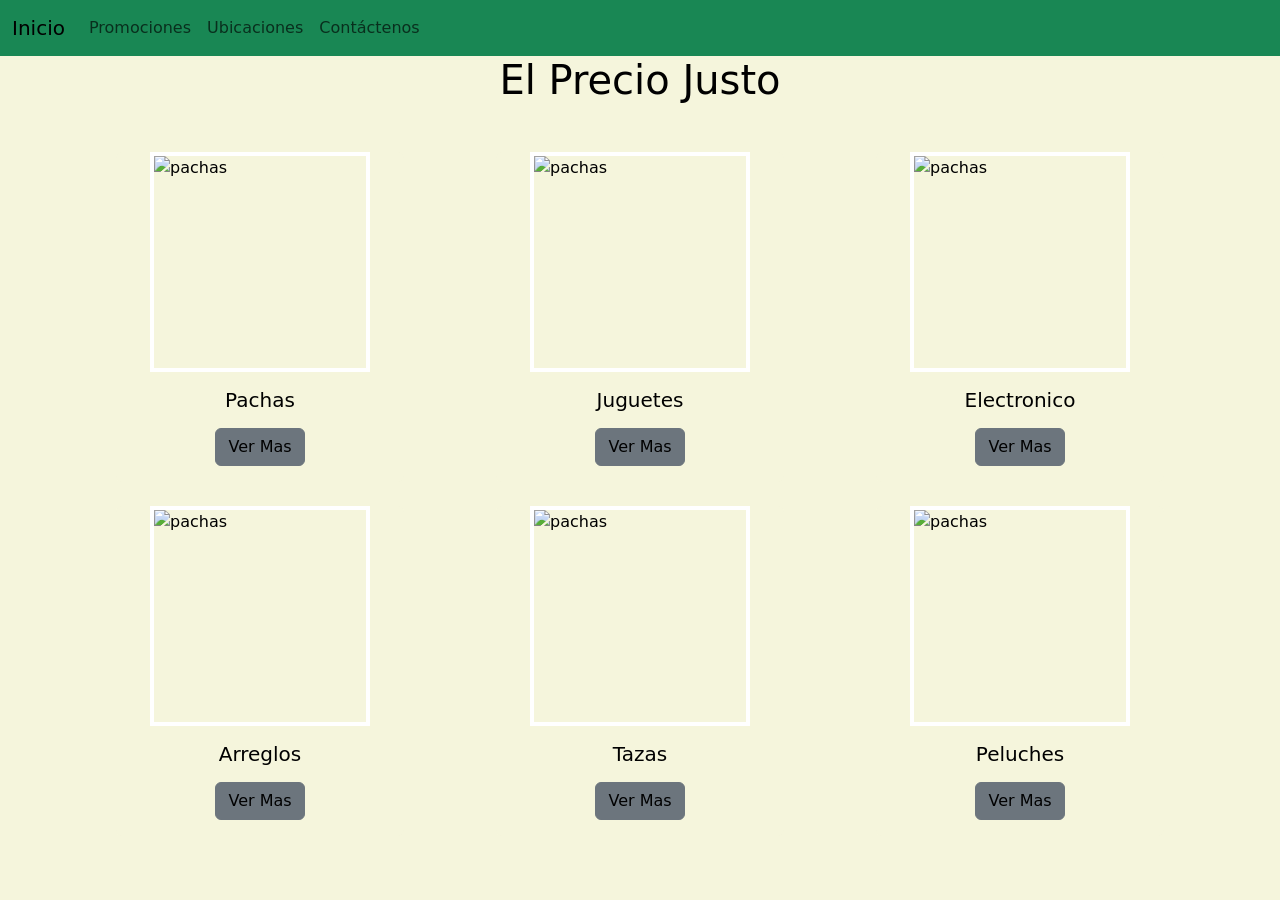
==== index.html @ 2a160b12 "Add files via upload Primera versión de la página El Precio Justo" ====
<!doctype html>
<html lang="en">
  <head>
    <meta charset="utf-8">
    <meta name="viewport" content="width=device-width, initial-scale=1">
        <link href="https://cdn.jsdelivr.net/npm/bootstrap@5.3.8/dist/css/bootstrap.min.css" rel="stylesheet" integrity="sha384-sRIl4kxILFvY47J16cr9ZwB07vP4J8+LH7qKQnuqkuIAvNWLzeN8tE5YBujZqJLB" crossorigin="anonymous">
    <title>El Precio Justo</title>
    <style>
      :root { --bs-secondary-bg: beige; }
      body { background-color: var(--bs-secondary-bg); color: Black; }
      .card {
        background-color: var(--bs-secondary-bg) !important;
        border: none !important;
        box-shadow: none !important;
        color: #000 !important;
      }
      .card .card-body {
        color: #000 !important;
        text-align: center;
      }
      .card .card-title,
      .card .card-text,
      .card a {
        color: #000 !important;
        }
      .card a.btn {
        color: #000 !important;
        margin-top: .5rem;
      }
      .card-img-top {
        color: #000 !important;
        display: block;
        width: 220px;
        height: 220px;
        object-fit: cover;
        border: 4px solid #fff;
        border-radius: 0;
        margin: 0 auto;
      }
      .navbar .nav-link:hover,
        .navbar .navbar-brand:hover {
            color: white;
            background-color: #145a32;
            border-radius: 5px;
            transition: 0.3s;
        }
    </style>
  </head>
 <nav class="navbar navbar-expand-lg navbar-green bg-success">
  <div class="container-fluid">
    <a class="navbar-brand" href="index.html">Inicio</a>
    <button class="navbar-toggler" type="button" data-bs-toggle="collapse" data-bs-target="#navbarNav" aria-controls="navbarNav" aria-expanded="false" aria-label="Toggle navigation">
      <span class="navbar-toggler-icon"></span>
    </button>
    <div class="collapse navbar-collapse" id="navbarNav">
      <ul class="navbar-nav">
        <li class="nav-item">
          <a class="nav-link" href="Promociones.html">Promociones</a>
        </li>
        <li class="nav-item">
          <a class="nav-link" href="ubicaciones.html">Ubicaciones</a>
        </li>
        <li class="nav-item">
          <a class="nav-link" href="contactenos.html">Contáctenos</a>
        </li>
      </ul>
    </div>
  </div>
</nav>
  <body>
<h1 style="text-align: center;">El Precio Justo</h1>
<div class="container my-5">
  <div class="row g-4">
    <div class="col-md-4 d-flex justify-content-center">
      <div class="card" style="width: 18rem;">
        <img src="https://encrypted-tbn0.gstatic.com/images?q=tbn:ANd9GcRyeKKoABOHdY1iSTn3L9_gitpdaAoI7ZJu4w&s" class="card-img-top" alt="pachas">
        <div class="card-body">
          <h5 class="card-title">Pachas</h5>
          <a href="pachas.html" class="btn btn-secondary">Ver Mas</a>
        </div>
      </div>
    </div>
    <div class="col-md-4 d-flex justify-content-center">
      <div class="card" style="width: 18rem;">
        <img src="https://tse3.mm.bing.net/th/id/OIP.Bo0zJI3d3QJPqfjQHNsfIAHaHY?r=0&rs=1&pid=ImgDetMain&o=7&rm=3" class="card-img-top" alt="pachas">
        <div class="card-body">
          <h5 class="card-title">Juguetes</h5>
          <a href="juguetes.html" class="btn btn-secondary">Ver Mas</a>
        </div>
      </div>
    </div>
    <div class="col-md-4 d-flex justify-content-center">
      <div class="card" style="width: 18rem;">
        <img src="https://tse2.mm.bing.net/th/id/OIP.fZG79Xm2Dx_gZ7ucUwfFUQAAAA?r=0&rs=1&pid=ImgDetMain&o=7&rm=3" class="card-img-top" alt="pachas">
        <div class="card-body">
          <h5 class="card-title">Electronico</h5>
          <a href="electronico.html" class="btn btn-secondary">Ver Mas</a>
        </div>
      </div>
    </div>
    <div class="col-md-4 d-flex justify-content-center">
      <div class="card" style="width: 18rem;">
        <img src="https://arreglosfloralesguate.com/wp-content/uploads/2022/09/Floral-de-Orquideas-3.jpg" class="card-img-top" alt="pachas">
        <div class="card-body">
          <h5 class="card-title">Arreglos</h5>
          <a href="arreglos.html" class="btn btn-secondary">Ver Mas</a>
        </div>
      </div>
    </div>
    <div class="col-md-4 d-flex justify-content-center">
      <div class="card" style="width: 18rem;">
        <img src="https://membresia.expresionyarte.com/wp-content/uploads/2023/01/foto-mugs-1536x1024.jpg" class="card-img-top" alt="pachas">
        <div class="card-body">
          <h5 class="card-title">Tazas</h5>
          <a href="tazas.html" class="btn btn-secondary">Ver Mas</a>
        </div>
      </div>
    </div>
    <div class="col-md-4 d-flex justify-content-center">
      <div class="card" style="width: 18rem;">
        <img src="https://static.vecteezy.com/system/resources/previews/036/625/188/non_2x/ai-generated-bear-plush-toy-isolated-on-transparent-background-free-png.png" class="card-img-top" alt="pachas">
        <div class="card-body">
          <h5 class="card-title">Peluches</h5>
          <a href="peluches.html" class="btn btn-secondary">Ver Mas</a>
        </div>
      </div>
    </div>
  </div>
</div>

        <script src="https://cdn.jsdelivr.net/npm/bootstrap@5.3.8/dist/js/bootstrap.bundle.min.js" integrity="sha384-FKyoEForCGlyvwx9Hj09JcYn3nv7wiPVlz7YYwJrWVcXK/BmnVDxM+D2scQbITxI" crossorigin="anonymous"></script>
  </body>
</html>
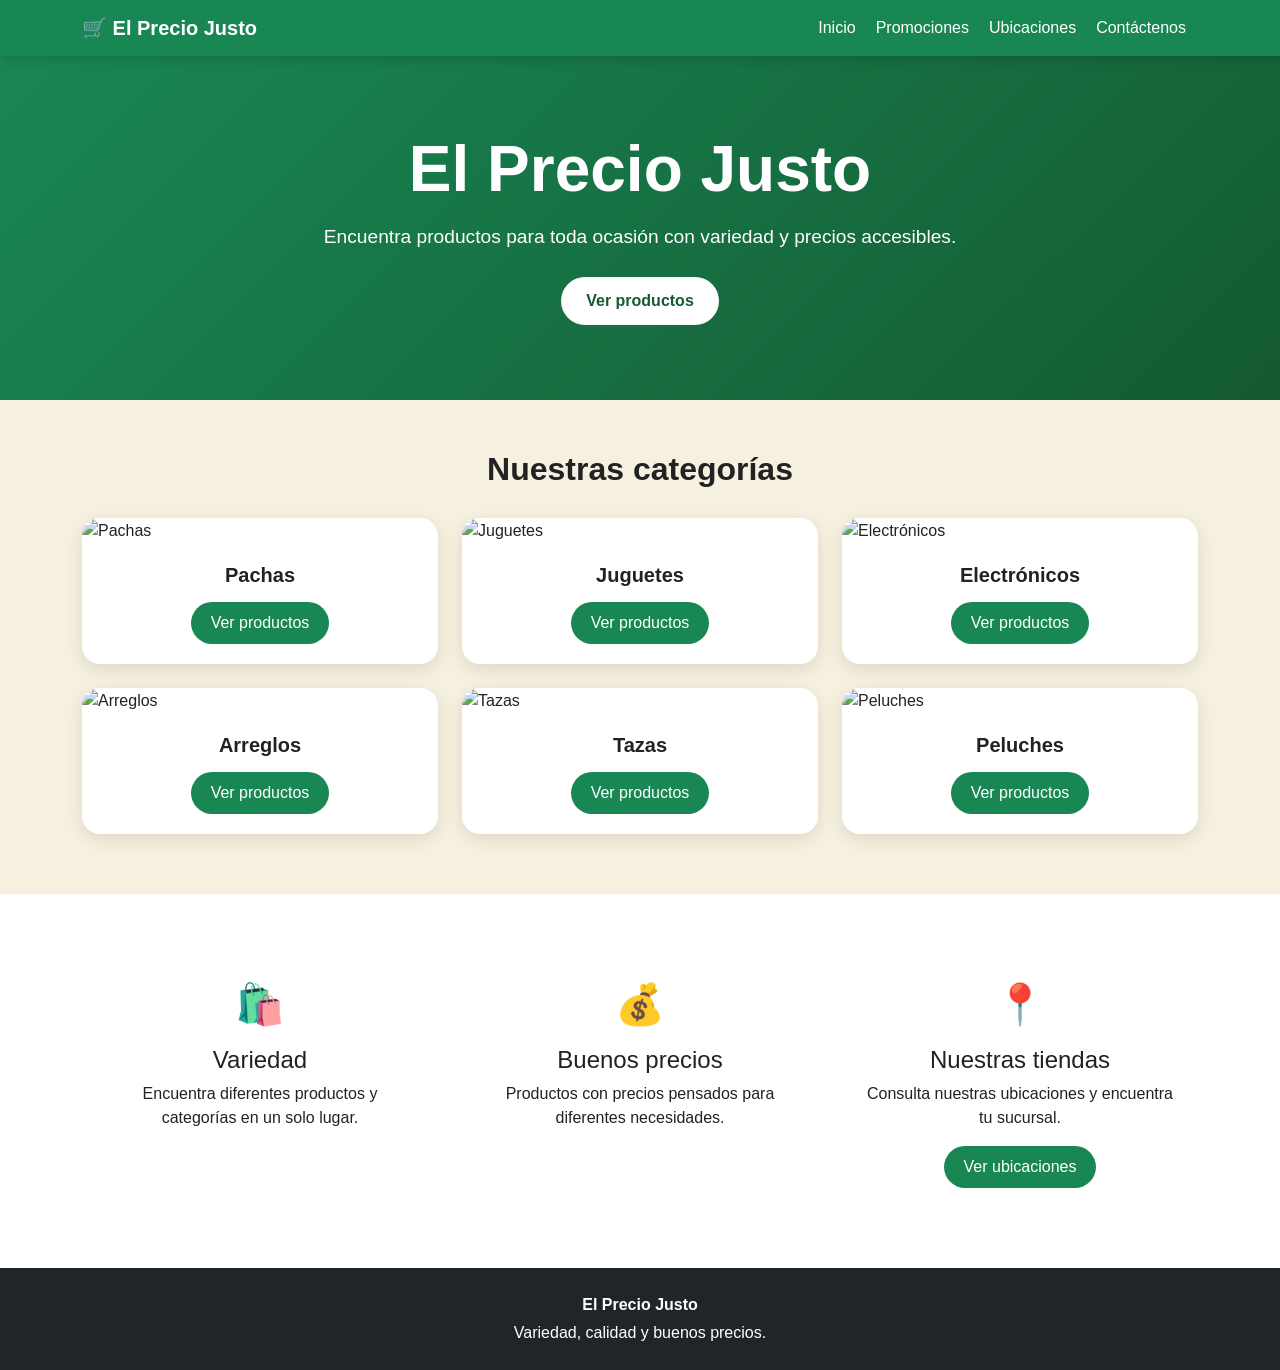
==== commit c229d4f1: "Update index.html" ====
--- a/index.html
+++ b/index.html
@@ -1,133 +1,311 @@
 <!doctype html>
-<html lang="en">
-  <head>
-    <meta charset="utf-8">
-    <meta name="viewport" content="width=device-width, initial-scale=1">
-        <link href="https://cdn.jsdelivr.net/npm/bootstrap@5.3.8/dist/css/bootstrap.min.css" rel="stylesheet" integrity="sha384-sRIl4kxILFvY47J16cr9ZwB07vP4J8+LH7qKQnuqkuIAvNWLzeN8tE5YBujZqJLB" crossorigin="anonymous">
-    <title>El Precio Justo</title>
-    <style>
-      :root { --bs-secondary-bg: beige; }
-      body { background-color: var(--bs-secondary-bg); color: Black; }
-      .card {
-        background-color: var(--bs-secondary-bg) !important;
-        border: none !important;
-        box-shadow: none !important;
-        color: #000 !important;
+<html lang="es">
+<head>
+  <meta charset="utf-8">
+  <meta name="viewport" content="width=device-width, initial-scale=1">
+  <link href="https://cdn.jsdelivr.net/npm/bootstrap@5.3.8/dist/css/bootstrap.min.css" rel="stylesheet">
+  <link rel="icon" type="image/png" href="https://tse1.mm.bing.net/th/id/OIP.CFYf7yZD2IsutxQqgkMzswHaHa?r=0&rs=1&pid=ImgDetMain&o=7&rm=3">
+  <title>El Precio Justo</title>
+
+  <style>
+    :root {
+      --verde: #198754;
+      --verde-oscuro: #145a32;
+      --crema: #f5f0df;
+      --blanco: #ffffff;
+      --texto: #222;
+    }
+
+    body {
+      background: var(--crema);
+      color: var(--texto);
+      font-family: Arial, sans-serif;
+    }
+
+    .navbar {
+      background: var(--verde) !important;
+      box-shadow: 0 3px 12px rgba(0,0,0,.15);
+    }
+
+    .navbar-brand {
+      font-weight: 700;
+      font-size: 1.25rem;
+    }
+
+    .navbar .nav-link,
+    .navbar .navbar-brand {
+      color: white !important;
+      margin-right: 4px;
+      border-radius: 8px;
+      transition: .25s;
+    }
+
+    .navbar .nav-link:hover,
+    .navbar .navbar-brand:hover {
+      background: var(--verde-oscuro);
+    }
+
+    .hero {
+      margin-top: 0;
+      padding: 75px 20px;
+      text-align: center;
+      background: linear-gradient(135deg, #198754, #145a32);
+      color: white;
+    }
+
+    .hero h1 {
+      font-size: clamp(2.2rem, 6vw, 4rem);
+      font-weight: 800;
+    }
+
+    .hero p {
+      font-size: 1.2rem;
+      margin: 15px auto 25px;
+      max-width: 650px;
+    }
+
+    .btn-hero {
+      background: white;
+      color: var(--verde-oscuro);
+      border: none;
+      font-weight: 700;
+      padding: 12px 25px;
+      border-radius: 30px;
+      transition: .25s;
+    }
+
+    .btn-hero:hover {
+      transform: translateY(-3px);
+      background: #f1f1f1;
+      color: #000;
+    }
+
+    .section-title {
+      text-align: center;
+      margin: 50px 0 30px;
+      font-weight: 800;
+    }
+
+    .category-card {
+      background: white;
+      border: none;
+      border-radius: 18px;
+      overflow: hidden;
+      box-shadow: 0 5px 18px rgba(0,0,0,.10);
+      transition: transform .25s, box-shadow .25s;
+      height: 100%;
+    }
+
+    .category-card:hover {
+      transform: translateY(-7px);
+      box-shadow: 0 10px 25px rgba(0,0,0,.18);
+    }
+
+    .category-card img {
+      width: 100%;
+      height: 220px;
+      object-fit: cover;
+    }
+
+    .category-card .card-body {
+      text-align: center;
+      padding: 20px;
+    }
+
+    .category-card h5 {
+      font-weight: 700;
+      margin-bottom: 15px;
+    }
+
+    .btn-ver {
+      background: var(--verde);
+      color: white;
+      border: none;
+      border-radius: 25px;
+      padding: 9px 20px;
+      transition: .25s;
+    }
+
+    .btn-ver:hover {
+      background: var(--verde-oscuro);
+      color: white;
+      transform: scale(1.04);
+    }
+
+    .info-section {
+      margin-top: 60px;
+      padding: 55px 20px;
+      background: white;
+    }
+
+    .info-box {
+      text-align: center;
+      padding: 25px;
+      height: 100%;
+    }
+
+    .info-icon {
+      font-size: 2.5rem;
+      margin-bottom: 12px;
+    }
+
+    footer {
+      background: #212529;
+      color: white;
+      text-align: center;
+      padding: 25px 15px;
+      margin-top: 0;
+    }
+
+    @media (max-width: 576px) {
+      .hero {
+        padding: 55px 15px;
       }
-      .card .card-body {
-        color: #000 !important;
-        text-align: center;
+
+      .category-card img {
+        height: 200px;
       }
-      .card .card-title,
-      .card .card-text,
-      .card a {
-        color: #000 !important;
-        }
-      .card a.btn {
-        color: #000 !important;
-        margin-top: .5rem;
-      }
-      .card-img-top {
-        color: #000 !important;
-        display: block;
-        width: 220px;
-        height: 220px;
-        object-fit: cover;
-        border: 4px solid #fff;
-        border-radius: 0;
-        margin: 0 auto;
-      }
-      .navbar .nav-link:hover,
-        .navbar .navbar-brand:hover {
-            color: white;
-            background-color: #145a32;
-            border-radius: 5px;
-            transition: 0.3s;
-        }
-    </style>
-  </head>
- <nav class="navbar navbar-expand-lg navbar-green bg-success">
-  <div class="container-fluid">
-    <a class="navbar-brand" href="index.html">Inicio</a>
-    <button class="navbar-toggler" type="button" data-bs-toggle="collapse" data-bs-target="#navbarNav" aria-controls="navbarNav" aria-expanded="false" aria-label="Toggle navigation">
+    }
+  </style>
+</head>
+
+<body>
+
+<nav class="navbar navbar-expand-lg navbar-dark sticky-top">
+  <div class="container">
+    <a class="navbar-brand" href="index.html">🛒 El Precio Justo</a>
+
+    <button class="navbar-toggler" type="button" data-bs-toggle="collapse"
+      data-bs-target="#navbarNav" aria-controls="navbarNav"
+      aria-expanded="false" aria-label="Abrir menú">
       <span class="navbar-toggler-icon"></span>
     </button>
+
     <div class="collapse navbar-collapse" id="navbarNav">
-      <ul class="navbar-nav">
-        <li class="nav-item">
-          <a class="nav-link" href="Promociones.html">Promociones</a>
-        </li>
-        <li class="nav-item">
-          <a class="nav-link" href="ubicaciones.html">Ubicaciones</a>
-        </li>
-        <li class="nav-item">
-          <a class="nav-link" href="contactenos.html">Contáctenos</a>
-        </li>
+      <ul class="navbar-nav ms-auto">
+        <li class="nav-item"><a class="nav-link" href="index.html">Inicio</a></li>
+        <li class="nav-item"><a class="nav-link" href="Promociones.html">Promociones</a></li>
+        <li class="nav-item"><a class="nav-link" href="ubicaciones.html">Ubicaciones</a></li>
+        <li class="nav-item"><a class="nav-link" href="contactenos.html">Contáctenos</a></li>
       </ul>
     </div>
   </div>
 </nav>
-  <body>
-<h1 style="text-align: center;">El Precio Justo</h1>
-<div class="container my-5">
+
+<section class="hero">
+  <div class="container">
+    <h1>El Precio Justo</h1>
+    <p>Encuentra productos para toda ocasión con variedad y precios accesibles.</p>
+    <a href="#categorias" class="btn btn-hero">Ver productos</a>
+  </div>
+</section>
+
+<main class="container" id="categorias">
+  <h2 class="section-title">Nuestras categorías</h2>
+
   <div class="row g-4">
-    <div class="col-md-4 d-flex justify-content-center">
-      <div class="card" style="width: 18rem;">
-        <img src="https://encrypted-tbn0.gstatic.com/images?q=tbn:ANd9GcRyeKKoABOHdY1iSTn3L9_gitpdaAoI7ZJu4w&s" class="card-img-top" alt="pachas">
-        <div class="card-body">
-          <h5 class="card-title">Pachas</h5>
-          <a href="pachas.html" class="btn btn-secondary">Ver Mas</a>
-        </div>
-      </div>
-    </div>
-    <div class="col-md-4 d-flex justify-content-center">
-      <div class="card" style="width: 18rem;">
-        <img src="https://tse3.mm.bing.net/th/id/OIP.Bo0zJI3d3QJPqfjQHNsfIAHaHY?r=0&rs=1&pid=ImgDetMain&o=7&rm=3" class="card-img-top" alt="pachas">
-        <div class="card-body">
-          <h5 class="card-title">Juguetes</h5>
-          <a href="juguetes.html" class="btn btn-secondary">Ver Mas</a>
-        </div>
-      </div>
-    </div>
-    <div class="col-md-4 d-flex justify-content-center">
-      <div class="card" style="width: 18rem;">
-        <img src="https://tse2.mm.bing.net/th/id/OIP.fZG79Xm2Dx_gZ7ucUwfFUQAAAA?r=0&rs=1&pid=ImgDetMain&o=7&rm=3" class="card-img-top" alt="pachas">
-        <div class="card-body">
-          <h5 class="card-title">Electronico</h5>
-          <a href="electronico.html" class="btn btn-secondary">Ver Mas</a>
-        </div>
-      </div>
-    </div>
-    <div class="col-md-4 d-flex justify-content-center">
-      <div class="card" style="width: 18rem;">
-        <img src="https://arreglosfloralesguate.com/wp-content/uploads/2022/09/Floral-de-Orquideas-3.jpg" class="card-img-top" alt="pachas">
-        <div class="card-body">
-          <h5 class="card-title">Arreglos</h5>
-          <a href="arreglos.html" class="btn btn-secondary">Ver Mas</a>
-        </div>
-      </div>
-    </div>
-    <div class="col-md-4 d-flex justify-content-center">
-      <div class="card" style="width: 18rem;">
-        <img src="https://membresia.expresionyarte.com/wp-content/uploads/2023/01/foto-mugs-1536x1024.jpg" class="card-img-top" alt="pachas">
-        <div class="card-body">
-          <h5 class="card-title">Tazas</h5>
-          <a href="tazas.html" class="btn btn-secondary">Ver Mas</a>
-        </div>
-      </div>
-    </div>
-    <div class="col-md-4 d-flex justify-content-center">
-      <div class="card" style="width: 18rem;">
-        <img src="https://static.vecteezy.com/system/resources/previews/036/625/188/non_2x/ai-generated-bear-plush-toy-isolated-on-transparent-background-free-png.png" class="card-img-top" alt="pachas">
-        <div class="card-body">
-          <h5 class="card-title">Peluches</h5>
-          <a href="peluches.html" class="btn btn-secondary">Ver Mas</a>
-        </div>
-      </div>
-    </div>
+
+    <div class="col-12 col-sm-6 col-lg-4">
+      <div class="category-card">
+        <img src="https://encrypted-tbn0.gstatic.com/images?q=tbn:ANd9GcRyeKKoABOHdY1iSTn3L9_gitpdaAoI7ZJu4w&s" alt="Pachas">
+        <div class="card-body">
+          <h5>Pachas</h5>
+          <a href="pachas.html" class="btn btn-ver">Ver productos</a>
+        </div>
+      </div>
+    </div>
+
+    <div class="col-12 col-sm-6 col-lg-4">
+      <div class="category-card">
+        <img src="https://tse3.mm.bing.net/th/id/OIP.Bo0zJI3d3QJPqfjQHNsfIAHaHY?r=0&rs=1&pid=ImgDetMain&o=7&rm=3" alt="Juguetes">
+        <div class="card-body">
+          <h5>Juguetes</h5>
+          <a href="juguetes.html" class="btn btn-ver">Ver productos</a>
+        </div>
+      </div>
+    </div>
+
+    <div class="col-12 col-sm-6 col-lg-4">
+      <div class="category-card">
+        <img src="https://tse2.mm.bing.net/th/id/OIP.fZG79Xm2Dx_gZ7ucUwfFUQAAAA?r=0&rs=1&pid=ImgDetMain&o=7&rm=3" alt="Electrónicos">
+        <div class="card-body">
+          <h5>Electrónicos</h5>
+          <a href="electronico.html" class="btn btn-ver">Ver productos</a>
+        </div>
+      </div>
+    </div>
+
+    <div class="col-12 col-sm-6 col-lg-4">
+      <div class="category-card">
+        <img src="https://encrypted-tbn0.gstatic.com/images?q=tbn:ANd9GcTdj9DzUYpk2wMatPxtRBnVayiEr_ahOlZegWEUEO7Cei06LMk0Bu0W9xZM&s=10" alt="Arreglos">
+        <div class="card-body">
+          <h5>Arreglos</h5>
+          <a href="arreglos.html" class="btn btn-ver">Ver productos</a>
+        </div>
+      </div>
+    </div>
+
+    <div class="col-12 col-sm-6 col-lg-4">
+      <div class="category-card">
+        <img src="https://membresia.expresionyarte.com/wp-content/uploads/2023/01/foto-mugs-1536x1024.jpg" alt="Tazas">
+        <div class="card-body">
+          <h5>Tazas</h5>
+          <a href="tazas.html" class="btn btn-ver">Ver productos</a>
+        </div>
+      </div>
+    </div>
+
+    <div class="col-12 col-sm-6 col-lg-4">
+      <div class="category-card">
+        <img src="https://static.vecteezy.com/system/resources/previews/036/625/188/non_2x/ai-generated-bear-plush-toy-isolated-on-transparent-background-free-png.png" alt="Peluches">
+        <div class="card-body">
+          <h5>Peluches</h5>
+          <a href="peluches.html" class="btn btn-ver">Ver productos</a>
+        </div>
+      </div>
+    </div>
+
   </div>
-</div>
-
-        <script src="https://cdn.jsdelivr.net/npm/bootstrap@5.3.8/dist/js/bootstrap.bundle.min.js" integrity="sha384-FKyoEForCGlyvwx9Hj09JcYn3nv7wiPVlz7YYwJrWVcXK/BmnVDxM+D2scQbITxI" crossorigin="anonymous"></script>
-  </body>
-</html>+</main>
+
+<section class="info-section">
+  <div class="container">
+    <div class="row g-4">
+
+      <div class="col-12 col-md-4">
+        <div class="info-box">
+          <div class="info-icon">🛍️</div>
+          <h4>Variedad</h4>
+          <p>Encuentra diferentes productos y categorías en un solo lugar.</p>
+        </div>
+      </div>
+
+      <div class="col-12 col-md-4">
+        <div class="info-box">
+          <div class="info-icon">💰</div>
+          <h4>Buenos precios</h4>
+          <p>Productos con precios pensados para diferentes necesidades.</p>
+        </div>
+      </div>
+
+      <div class="col-12 col-md-4">
+        <div class="info-box">
+          <div class="info-icon">📍</div>
+          <h4>Nuestras tiendas</h4>
+          <p>Consulta nuestras ubicaciones y encuentra tu sucursal.</p>
+          <a href="ubicaciones.html" class="btn btn-ver">Ver ubicaciones</a>
+        </div>
+      </div>
+
+    </div>
+  </div>
+</section>
+
+<footer>
+  <p class="mb-1"><strong>El Precio Justo</strong></p>
+  <p class="mb-0">Variedad, calidad y buenos precios.</p>
+</footer>
+
+<script src="https://cdn.jsdelivr.net/npm/bootstrap@5.3.8/dist/js/bootstrap.bundle.min.js"></script>
+</body>
+</html>
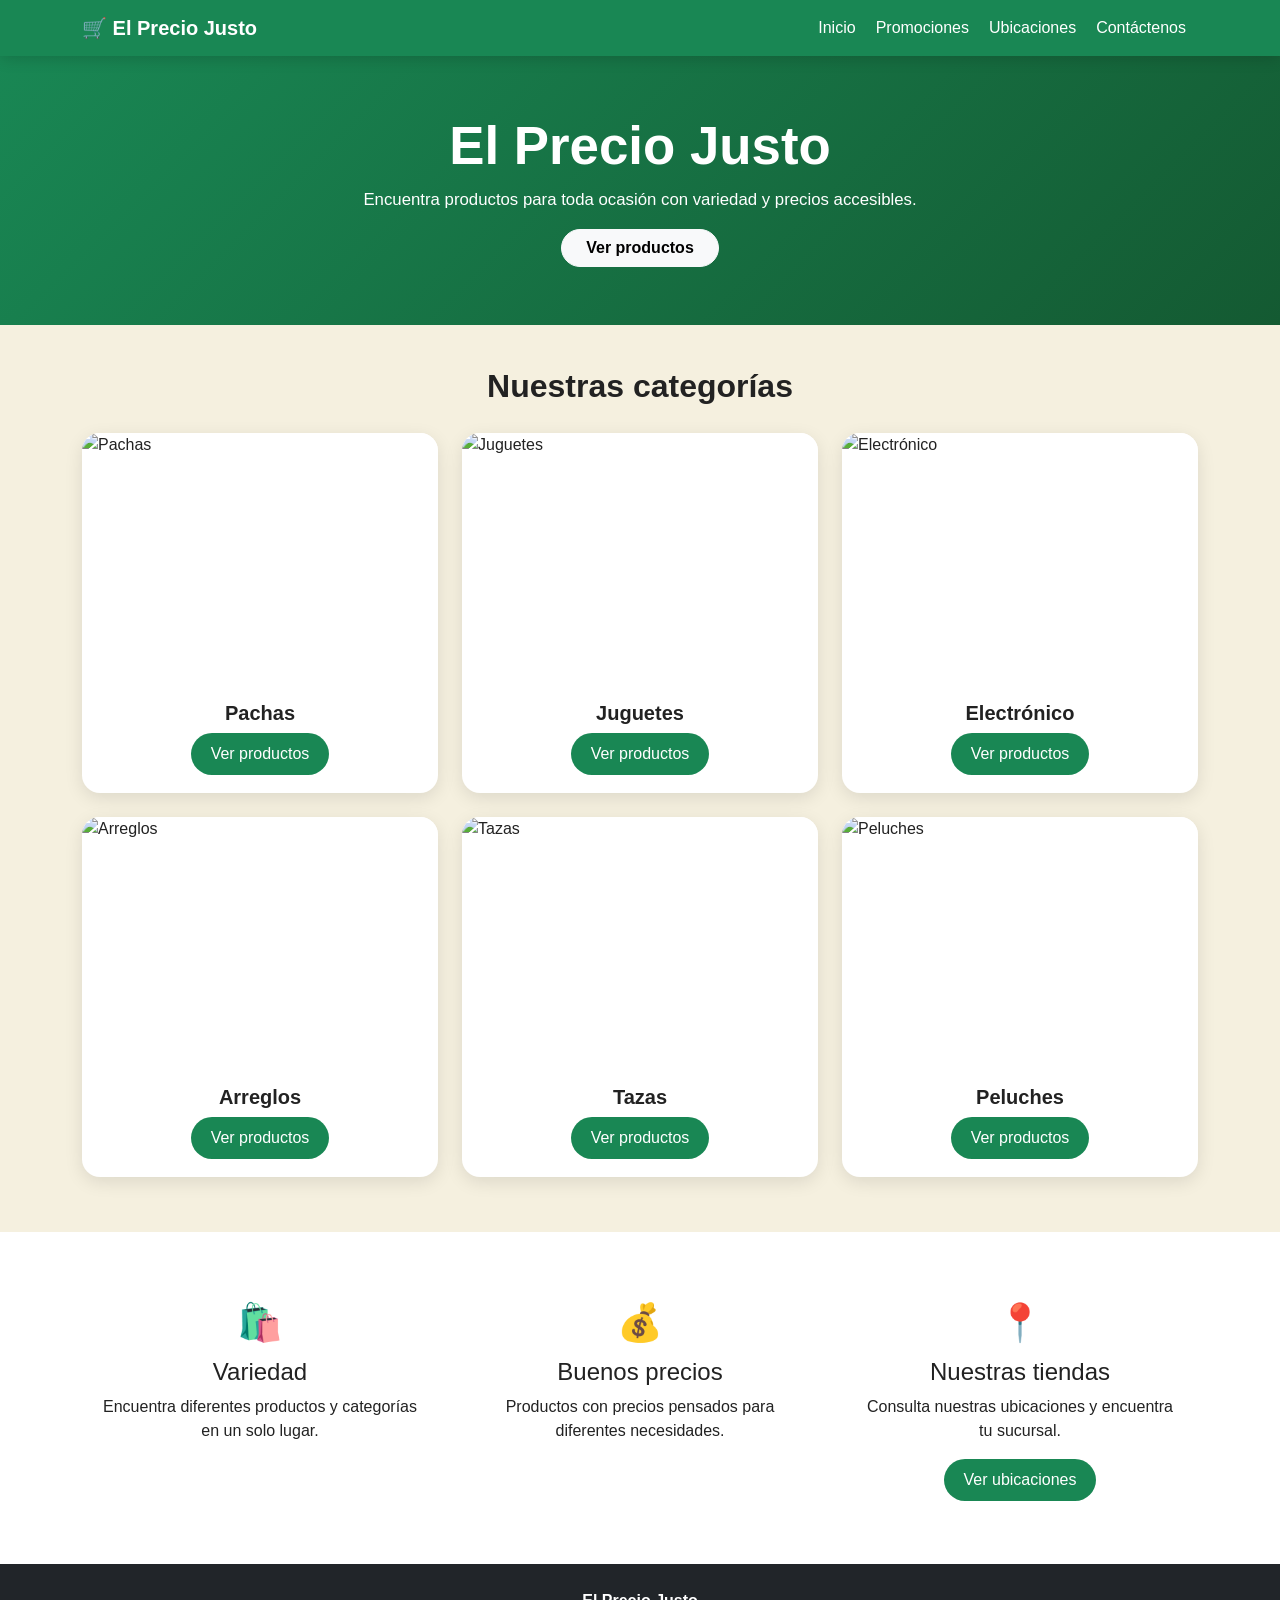
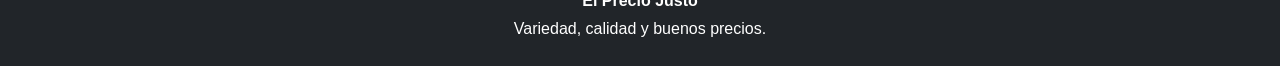
==== commit f4e735c2: "Add files via upload" ====
--- a/index.html
+++ b/index.html
@@ -1,311 +1,76 @@
-<!doctype html>
-<html lang="es">
-<head>
-  <meta charset="utf-8">
-  <meta name="viewport" content="width=device-width, initial-scale=1">
-  <link href="https://cdn.jsdelivr.net/npm/bootstrap@5.3.8/dist/css/bootstrap.min.css" rel="stylesheet">
-  <link rel="icon" type="image/png" href="https://tse1.mm.bing.net/th/id/OIP.CFYf7yZD2IsutxQqgkMzswHaHa?r=0&rs=1&pid=ImgDetMain&o=7&rm=3">
-  <title>El Precio Justo</title>
-
-  <style>
-    :root {
-      --verde: #198754;
-      --verde-oscuro: #145a32;
-      --crema: #f5f0df;
-      --blanco: #ffffff;
-      --texto: #222;
-    }
-
-    body {
-      background: var(--crema);
-      color: var(--texto);
-      font-family: Arial, sans-serif;
-    }
-
-    .navbar {
-      background: var(--verde) !important;
-      box-shadow: 0 3px 12px rgba(0,0,0,.15);
-    }
-
-    .navbar-brand {
-      font-weight: 700;
-      font-size: 1.25rem;
-    }
-
-    .navbar .nav-link,
-    .navbar .navbar-brand {
-      color: white !important;
-      margin-right: 4px;
-      border-radius: 8px;
-      transition: .25s;
-    }
-
-    .navbar .nav-link:hover,
-    .navbar .navbar-brand:hover {
-      background: var(--verde-oscuro);
-    }
-
-    .hero {
-      margin-top: 0;
-      padding: 75px 20px;
-      text-align: center;
-      background: linear-gradient(135deg, #198754, #145a32);
-      color: white;
-    }
-
-    .hero h1 {
-      font-size: clamp(2.2rem, 6vw, 4rem);
-      font-weight: 800;
-    }
-
-    .hero p {
-      font-size: 1.2rem;
-      margin: 15px auto 25px;
-      max-width: 650px;
-    }
-
-    .btn-hero {
-      background: white;
-      color: var(--verde-oscuro);
-      border: none;
-      font-weight: 700;
-      padding: 12px 25px;
-      border-radius: 30px;
-      transition: .25s;
-    }
-
-    .btn-hero:hover {
-      transform: translateY(-3px);
-      background: #f1f1f1;
-      color: #000;
-    }
-
-    .section-title {
-      text-align: center;
-      margin: 50px 0 30px;
-      font-weight: 800;
-    }
-
-    .category-card {
-      background: white;
-      border: none;
-      border-radius: 18px;
-      overflow: hidden;
-      box-shadow: 0 5px 18px rgba(0,0,0,.10);
-      transition: transform .25s, box-shadow .25s;
-      height: 100%;
-    }
-
-    .category-card:hover {
-      transform: translateY(-7px);
-      box-shadow: 0 10px 25px rgba(0,0,0,.18);
-    }
-
-    .category-card img {
-      width: 100%;
-      height: 220px;
-      object-fit: cover;
-    }
-
-    .category-card .card-body {
-      text-align: center;
-      padding: 20px;
-    }
-
-    .category-card h5 {
-      font-weight: 700;
-      margin-bottom: 15px;
-    }
-
-    .btn-ver {
-      background: var(--verde);
-      color: white;
-      border: none;
-      border-radius: 25px;
-      padding: 9px 20px;
-      transition: .25s;
-    }
-
-    .btn-ver:hover {
-      background: var(--verde-oscuro);
-      color: white;
-      transform: scale(1.04);
-    }
-
-    .info-section {
-      margin-top: 60px;
-      padding: 55px 20px;
-      background: white;
-    }
-
-    .info-box {
-      text-align: center;
-      padding: 25px;
-      height: 100%;
-    }
-
-    .info-icon {
-      font-size: 2.5rem;
-      margin-bottom: 12px;
-    }
-
-    footer {
-      background: #212529;
-      color: white;
-      text-align: center;
-      padding: 25px 15px;
-      margin-top: 0;
-    }
-
-    @media (max-width: 576px) {
-      .hero {
-        padding: 55px 15px;
-      }
-
-      .category-card img {
-        height: 200px;
-      }
-    }
-  </style>
-</head>
-
-<body>
-
-<nav class="navbar navbar-expand-lg navbar-dark sticky-top">
-  <div class="container">
-    <a class="navbar-brand" href="index.html">🛒 El Precio Justo</a>
-
-    <button class="navbar-toggler" type="button" data-bs-toggle="collapse"
-      data-bs-target="#navbarNav" aria-controls="navbarNav"
-      aria-expanded="false" aria-label="Abrir menú">
-      <span class="navbar-toggler-icon"></span>
-    </button>
-
-    <div class="collapse navbar-collapse" id="navbarNav">
-      <ul class="navbar-nav ms-auto">
-        <li class="nav-item"><a class="nav-link" href="index.html">Inicio</a></li>
-        <li class="nav-item"><a class="nav-link" href="Promociones.html">Promociones</a></li>
-        <li class="nav-item"><a class="nav-link" href="ubicaciones.html">Ubicaciones</a></li>
-        <li class="nav-item"><a class="nav-link" href="contactenos.html">Contáctenos</a></li>
-      </ul>
-    </div>
-  </div>
-</nav>
-
-<section class="hero">
-  <div class="container">
-    <h1>El Precio Justo</h1>
-    <p>Encuentra productos para toda ocasión con variedad y precios accesibles.</p>
-    <a href="#categorias" class="btn btn-hero">Ver productos</a>
-  </div>
-</section>
-
-<main class="container" id="categorias">
-  <h2 class="section-title">Nuestras categorías</h2>
-
-  <div class="row g-4">
-
-    <div class="col-12 col-sm-6 col-lg-4">
-      <div class="category-card">
-        <img src="https://encrypted-tbn0.gstatic.com/images?q=tbn:ANd9GcRyeKKoABOHdY1iSTn3L9_gitpdaAoI7ZJu4w&s" alt="Pachas">
-        <div class="card-body">
-          <h5>Pachas</h5>
-          <a href="pachas.html" class="btn btn-ver">Ver productos</a>
-        </div>
-      </div>
-    </div>
-
-    <div class="col-12 col-sm-6 col-lg-4">
-      <div class="category-card">
-        <img src="https://tse3.mm.bing.net/th/id/OIP.Bo0zJI3d3QJPqfjQHNsfIAHaHY?r=0&rs=1&pid=ImgDetMain&o=7&rm=3" alt="Juguetes">
-        <div class="card-body">
-          <h5>Juguetes</h5>
-          <a href="juguetes.html" class="btn btn-ver">Ver productos</a>
-        </div>
-      </div>
-    </div>
-
-    <div class="col-12 col-sm-6 col-lg-4">
-      <div class="category-card">
-        <img src="https://tse2.mm.bing.net/th/id/OIP.fZG79Xm2Dx_gZ7ucUwfFUQAAAA?r=0&rs=1&pid=ImgDetMain&o=7&rm=3" alt="Electrónicos">
-        <div class="card-body">
-          <h5>Electrónicos</h5>
-          <a href="electronico.html" class="btn btn-ver">Ver productos</a>
-        </div>
-      </div>
-    </div>
-
-    <div class="col-12 col-sm-6 col-lg-4">
-      <div class="category-card">
-        <img src="https://encrypted-tbn0.gstatic.com/images?q=tbn:ANd9GcTdj9DzUYpk2wMatPxtRBnVayiEr_ahOlZegWEUEO7Cei06LMk0Bu0W9xZM&s=10" alt="Arreglos">
-        <div class="card-body">
-          <h5>Arreglos</h5>
-          <a href="arreglos.html" class="btn btn-ver">Ver productos</a>
-        </div>
-      </div>
-    </div>
-
-    <div class="col-12 col-sm-6 col-lg-4">
-      <div class="category-card">
-        <img src="https://membresia.expresionyarte.com/wp-content/uploads/2023/01/foto-mugs-1536x1024.jpg" alt="Tazas">
-        <div class="card-body">
-          <h5>Tazas</h5>
-          <a href="tazas.html" class="btn btn-ver">Ver productos</a>
-        </div>
-      </div>
-    </div>
-
-    <div class="col-12 col-sm-6 col-lg-4">
-      <div class="category-card">
-        <img src="https://static.vecteezy.com/system/resources/previews/036/625/188/non_2x/ai-generated-bear-plush-toy-isolated-on-transparent-background-free-png.png" alt="Peluches">
-        <div class="card-body">
-          <h5>Peluches</h5>
-          <a href="peluches.html" class="btn btn-ver">Ver productos</a>
-        </div>
-      </div>
-    </div>
-
-  </div>
-</main>
-
-<section class="info-section">
-  <div class="container">
-    <div class="row g-4">
-
-      <div class="col-12 col-md-4">
-        <div class="info-box">
-          <div class="info-icon">🛍️</div>
-          <h4>Variedad</h4>
-          <p>Encuentra diferentes productos y categorías en un solo lugar.</p>
-        </div>
-      </div>
-
-      <div class="col-12 col-md-4">
-        <div class="info-box">
-          <div class="info-icon">💰</div>
-          <h4>Buenos precios</h4>
-          <p>Productos con precios pensados para diferentes necesidades.</p>
-        </div>
-      </div>
-
-      <div class="col-12 col-md-4">
-        <div class="info-box">
-          <div class="info-icon">📍</div>
-          <h4>Nuestras tiendas</h4>
-          <p>Consulta nuestras ubicaciones y encuentra tu sucursal.</p>
-          <a href="ubicaciones.html" class="btn btn-ver">Ver ubicaciones</a>
-        </div>
-      </div>
-
-    </div>
-  </div>
-</section>
-
-<footer>
-  <p class="mb-1"><strong>El Precio Justo</strong></p>
-  <p class="mb-0">Variedad, calidad y buenos precios.</p>
-</footer>
-
-<script src="https://cdn.jsdelivr.net/npm/bootstrap@5.3.8/dist/js/bootstrap.bundle.min.js"></script>
-</body>
-</html>
+<!doctype html>
+<html lang="es">
+<head>
+  <meta charset="utf-8">
+  <meta name="viewport" content="width=device-width, initial-scale=1">
+  <link href="https://cdn.jsdelivr.net/npm/bootstrap@5.3.8/dist/css/bootstrap.min.css" rel="stylesheet">
+  <link rel="stylesheet" href="style.css">
+  <link rel="icon" type="image/svg+xml" href="data:image/svg+xml,%3Csvg xmlns='http://www.w3.org/2000/svg' viewBox='0 0 64 64'%3E%3Crect width='64' height='64' rx='14' fill='%23198754'/%3E%3Ctext x='32' y='43' text-anchor='middle' font-family='Arial' font-size='38' font-weight='700' fill='white'%3EE%3C/text%3E%3C/svg%3E">
+<title>Inicio | El Precio Justo</title>
+</head>
+<body>
+<nav class="navbar navbar-expand-lg navbar-dark sticky-top">
+  <div class="container">
+    <a class="navbar-brand" href="index.html">🛒 El Precio Justo</a>
+    <button class="navbar-toggler" type="button" data-bs-toggle="collapse" data-bs-target="#navbarNav"
+      aria-controls="navbarNav" aria-expanded="false" aria-label="Abrir menú">
+      <span class="navbar-toggler-icon"></span>
+    </button>
+    <div class="collapse navbar-collapse" id="navbarNav">
+      <ul class="navbar-nav ms-auto">
+        <li class="nav-item"><a class="nav-link" href="index.html">Inicio</a></li>
+        <li class="nav-item"><a class="nav-link" href="Promociones.html">Promociones</a></li>
+        <li class="nav-item"><a class="nav-link" href="ubicaciones.html">Ubicaciones</a></li>
+        <li class="nav-item"><a class="nav-link" href="contactenos.html">Contáctenos</a></li>
+      </ul>
+    </div>
+  </div>
+</nav>
+<section class="page-hero">
+<div class="container"><h1>El Precio Justo</h1>
+<p>Encuentra productos para toda ocasión con variedad y precios accesibles.</p>
+<a href="#categorias" class="btn btn-light rounded-pill fw-bold px-4 mt-3">Ver productos</a></div>
+</section>
+<main class="container" id="categorias">
+<h2 class="section-title">Nuestras categorías</h2>
+<div class="row g-4"><div class="col-12 col-sm-6 col-lg-4">
+<div class="product-card">
+<img class="product-img" src="https://encrypted-tbn0.gstatic.com/images?q=tbn:ANd9GcRyeKKoABOHdY1iSTn3L9_gitpdaAoI7ZJu4w&s" alt="Pachas">
+<div class="product-body"><h3 class="h5 fw-bold">Pachas</h3>
+<a class="btn btn-green" href="pachas.html">Ver productos</a></div>
+</div></div><div class="col-12 col-sm-6 col-lg-4">
+<div class="product-card">
+<img class="product-img" src="https://tse3.mm.bing.net/th/id/OIP.Bo0zJI3d3QJPqfjQHNsfIAHaHY?r=0&rs=1&pid=ImgDetMain&o=7&rm=3" alt="Juguetes">
+<div class="product-body"><h3 class="h5 fw-bold">Juguetes</h3>
+<a class="btn btn-green" href="juguetes.html">Ver productos</a></div>
+</div></div><div class="col-12 col-sm-6 col-lg-4">
+<div class="product-card">
+<img class="product-img" src="https://tse2.mm.bing.net/th/id/OIP.fZG79Xm2Dx_gZ7ucUwfFUQAAAA?r=0&rs=1&pid=ImgDetMain&o=7&rm=3" alt="Electrónico">
+<div class="product-body"><h3 class="h5 fw-bold">Electrónico</h3>
+<a class="btn btn-green" href="electronico.html">Ver productos</a></div>
+</div></div><div class="col-12 col-sm-6 col-lg-4">
+<div class="product-card">
+<img class="product-img" src="https://encrypted-tbn0.gstatic.com/images?q=tbn:ANd9GcTdj9DzUYpk2wMatPxtRBnVayiEr_ahOlZegWEUEO7Cei06LMk0Bu0W9xZM&s=10" alt="Arreglos">
+<div class="product-body"><h3 class="h5 fw-bold">Arreglos</h3>
+<a class="btn btn-green" href="arreglos.html">Ver productos</a></div>
+</div></div><div class="col-12 col-sm-6 col-lg-4">
+<div class="product-card">
+<img class="product-img" src="https://membresia.expresionyarte.com/wp-content/uploads/2023/01/foto-mugs-1536x1024.jpg" alt="Tazas">
+<div class="product-body"><h3 class="h5 fw-bold">Tazas</h3>
+<a class="btn btn-green" href="tazas.html">Ver productos</a></div>
+</div></div><div class="col-12 col-sm-6 col-lg-4">
+<div class="product-card">
+<img class="product-img" src="https://static.vecteezy.com/system/resources/previews/036/625/188/non_2x/ai-generated-bear-plush-toy-isolated-on-transparent-background-free-png.png" alt="Peluches">
+<div class="product-body"><h3 class="h5 fw-bold">Peluches</h3>
+<a class="btn btn-green" href="peluches.html">Ver productos</a></div>
+</div></div></div>
+</main>
+<section class="info-strip"><div class="container"><div class="row g-4">
+<div class="col-md-4"><div class="info-box"><div class="info-icon">🛍️</div><h4>Variedad</h4><p>Encuentra diferentes productos y categorías en un solo lugar.</p></div></div>
+<div class="col-md-4"><div class="info-box"><div class="info-icon">💰</div><h4>Buenos precios</h4><p>Productos con precios pensados para diferentes necesidades.</p></div></div>
+<div class="col-md-4"><div class="info-box"><div class="info-icon">📍</div><h4>Nuestras tiendas</h4><p>Consulta nuestras ubicaciones y encuentra tu sucursal.</p><a href="ubicaciones.html" class="btn btn-green">Ver ubicaciones</a></div></div>
+</div></div></section>
+<footer><p class="mb-1"><strong>El Precio Justo</strong></p><p class="mb-0">Variedad, calidad y buenos precios.</p></footer>
+<script src="https://cdn.jsdelivr.net/npm/bootstrap@5.3.8/dist/js/bootstrap.bundle.min.js"></script>
+</body>
+</html>
--- a/style.css
+++ b/style.css
@@ -0,0 +1,94 @@
+
+:root{
+  --green:#198754;
+  --green-dark:#145a32;
+  --cream:#f5f0df;
+  --white:#fff;
+  --text:#222;
+  --muted:#6b6b6b;
+}
+*{box-sizing:border-box}
+body{
+  margin:0;
+  background:var(--cream);
+  color:var(--text);
+  font-family:Arial,sans-serif;
+}
+.navbar{
+  background:var(--green)!important;
+  box-shadow:0 3px 14px rgba(0,0,0,.15);
+}
+.navbar-brand{font-weight:800}
+.navbar .nav-link,.navbar .navbar-brand{
+  color:#fff!important;
+  border-radius:8px;
+  transition:.25s;
+  margin-right:4px;
+}
+.navbar .nav-link:hover,.navbar .navbar-brand:hover{background:var(--green-dark)}
+.page-hero{
+  background:linear-gradient(135deg,var(--green),var(--green-dark));
+  color:#fff;
+  text-align:center;
+  padding:58px 20px;
+}
+.page-hero h1{font-weight:800;font-size:clamp(2rem,5vw,3.3rem);margin:0 0 10px}
+.page-hero p{margin:0 auto;max-width:700px;font-size:1.05rem}
+.section-title{text-align:center;font-weight:800;margin:42px 0 28px}
+.product-card,.location-card,.contact-card{
+  background:#fff;
+  border:0;
+  border-radius:18px;
+  overflow:hidden;
+  box-shadow:0 5px 18px rgba(0,0,0,.10);
+  transition:transform .25s,box-shadow .25s;
+  height:100%;
+}
+.product-card:hover,.location-card:hover,.contact-card:hover{
+  transform:translateY(-6px);
+  box-shadow:0 10px 26px rgba(0,0,0,.18);
+}
+.product-img{
+  width:100%;
+  height:250px;
+  object-fit:cover;
+  background:#fff;
+  display:block;
+}
+.product-body{padding:18px;text-align:center}
+.product-name{font-size:1.05rem;font-weight:700;min-height:50px;margin-bottom:8px}
+.price{font-size:1.25rem;font-weight:800;color:var(--green-dark);margin-bottom:14px}
+.btn-green{
+  background:var(--green);
+  color:#fff!important;
+  border:0;
+  border-radius:25px;
+  padding:9px 20px;
+  transition:.25s;
+}
+.btn-green:hover{background:var(--green-dark);transform:scale(1.04)}
+.info-strip{
+  margin-top:55px;
+  padding:45px 20px;
+  background:#fff;
+}
+.info-box{text-align:center;padding:18px}
+.info-icon{font-size:2.3rem;margin-bottom:8px}
+.location-img{
+  width:100%;height:210px;object-fit:cover;display:block;
+}
+.location-body{padding:20px;text-align:center}
+.location-body p{color:var(--muted)}
+.contact-card{max-width:620px;margin:auto;padding:32px}
+.contact-item{
+  background:#f8f6ec;
+  border-radius:12px;
+  padding:17px;
+  margin:10px 0;
+}
+.contact-icon{font-size:1.5rem;margin-right:8px}
+footer{background:#212529;color:#fff;text-align:center;padding:25px 15px;margin-top:0}
+@media(max-width:576px){
+  .page-hero{padding:45px 15px}
+  .product-img{height:220px}
+}
